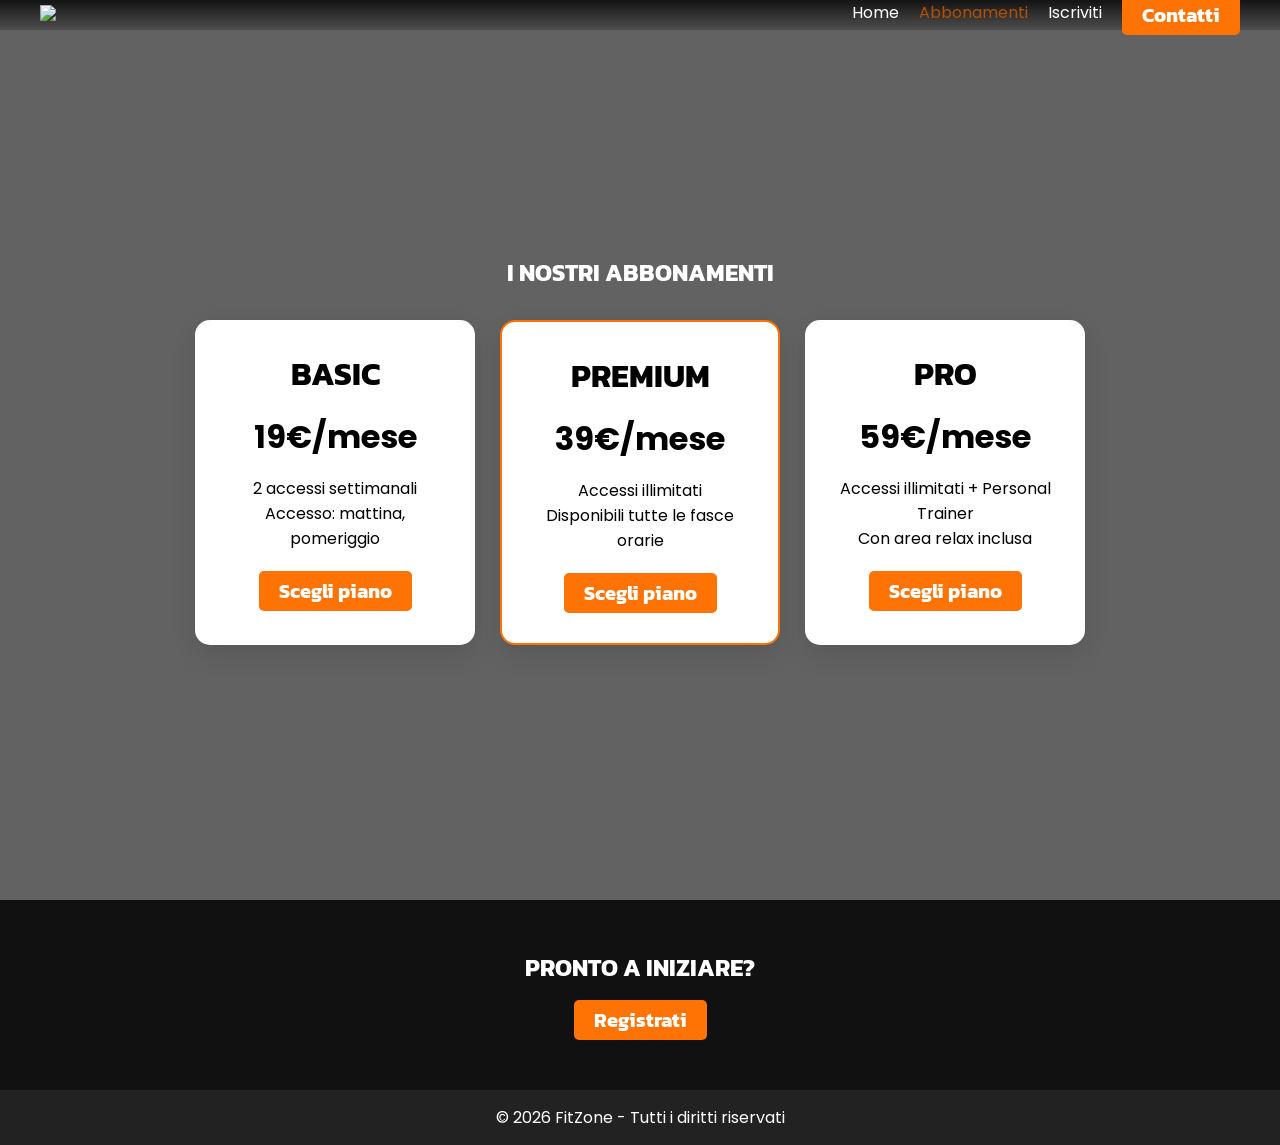
==== abbonamenti.html @ d99550fc "Add files via upload" ====
<!DOCTYPE html>
<html lang="it">
<head>
    <meta charset="UTF-8">
    <meta name="viewport" content="width=device-width, initial-scale=1.0">
    <title>FitZone</title>
    <link rel="stylesheet" href="style.css">
    <link rel="preconnect" href="https://fonts.googleapis.com">
    <link rel="preconnect" href="https://fonts.gstatic.com" crossorigin>
    <link href="https://fonts.googleapis.com/css2?family=Kanit:wght@400;500;700&family=Poppins:wght@300;400;500&display=swap" rel="stylesheet">
</head>
<body>

    <header>
        <nav class="navbar">
            <a class="logo" href="index.html"><img src="img/FitZone_Logo_FIX.png"></a>
            <ul>
                <li><a href="index.html" class="navbar_btn">Home</a></li>
                <li><a href="abbonamenti.html" class="navbar_btn" id="current_page">Abbonamenti</a></li>
                <li><a href="iscriviti.html" class="navbar_btn">Iscriviti</a></li>
                <li><a href="contatti.html" class="btn" class="navbar_btn">Contatti</a></li>
            </ul>
        </nav>
    </header>

<section class="page-bg">
    <section class="pricing-section">
        <h2>I nostri abbonamenti</h2>

        <div class="pricing-cards">
            <div class="pricing-card">
                <h3>Basic</h3>
                <p class="price">19€/mese</p>
                <p>2 accessi settimanali</p>
                <p>Accesso: mattina, pomeriggio</p>
                <a href="iscriviti.html" class="btn">Scegli piano</a>
            </div>

            <div class="pricing-card featured">
                <h3>Premium</h3>
                <p class="price">39€/mese</p>
                <p>Accessi illimitati</p>
                <p>Disponibili tutte le fasce orarie</p>
                <a href="iscriviti.html" class="btn">Scegli piano</a>
            </div>

            <div class="pricing-card">
                <h3>Pro</h3>
                <p class="price">59€/mese</p>
                <p>Accessi illimitati + Personal Trainer</p>
                <p>Con area relax inclusa</p>
                <a href="iscriviti.html" class="btn">Scegli piano</a>
            </div>
        </div>
    </section>
</section>

    <section class="cta">
        <h2>Pronto a iniziare?</h2>
        <a href="iscriviti.html" class="btn">Registrati</a>
    </section>

    <footer>
        <p>© 2026 FitZone - Tutti i diritti riservati</p>
    </footer>

</body>
</html>
---- style.css ----
* {
    margin: 0;
    padding: 0;
    box-sizing: border-box;
    font-family: 'Poppins', sans-serif;
}
h1,h2,h3 {
    font-family: 'Kanit', sans-serif;
    text-transform: uppercase;
}

body {
    background-color: #f4f4f4;
}

.navbar {
    position: fixed;
    width: 100%;
    display: flex;
    justify-content: space-between;
    align-items: center;
    background: 
            linear-gradient(rgba(0, 0, 0, 0.8), rgba(0, 0, 0, 0.2));
    color: white;
    padding: 0px 40px;
}

.navbar ul {
    list-style: none;
    display: flex;
}

.navbar ul li {
    margin-left: 20px;
}

.navbar ul li a {
    color: white;
    text-decoration: none;
}

.navbar_btn:hover {
    transition: 0.2s;
    color: #b35000;
    text-decoration: none;
}

#current_page {
    color: #b35000;
}


.btn:hover {
    transition: 0.2s;
    padding: 5px 20px;
    background: #b35000;
    color: white;
    text-decoration: none;
    border-radius: 5px;
}

.hero {
    height: 95vh;
    background: 
        linear-gradient(rgba(0, 0, 0, 0.5), rgba(0, 0, 0, 0.5)),
        url('https://images.unsplash.com/photo-1558611848-73f7eb4001a1') no-repeat center/cover;
    display: flex;
    align-items: center;
    justify-content: center;
    color: rgb(255, 255, 255);
    text-align: center;
    background-attachment: fixed;
}

.hero-text h1 {
    font-size: 65px;
}

.hero-text p {
    margin: 20px 0;
}

.page-bg {
    min-height: 100vh;
    background: 
        linear-gradient(rgba(0,0,0,0.6), rgba(0,0,0,0.6)),
        url('https://images.unsplash.com/photo-1558611848-73f7eb4001a1') no-repeat center/cover;
    display: flex;
    justify-content: center;
    align-items: center;
    background-attachment: fixed;
}

.form-section {
    max-width: 400px;
    width: 100%;
    margin: 60px auto;
    background: white;
    padding: 30px;
    border-radius: 10px;
    box-shadow: 0 10px 25px rgba(0,0,0,0.1);
    text-align: center;
}

.form-section h2 {
    margin-bottom: 20px;
}

form {
    display: flex;
    flex-direction: column;
}

form label {
    text-align: left;
    margin-top: 10px;
}

form input, form select {
    padding: 10px;
    margin-top: 5px;
    border-radius: 5px;
    border: 1px solid #ccc;
}

form button {
    margin-top: 20px;
}

#limitazioni{
    margin-top: 20px;
    font-weight: bold;
    color:#fe7303;
}

#messaggio{
    margin-top: 20px;
}

.btn {
    font-family: 'Kanit', sans-serif;
    font-weight: bold;
    font-size: 20px;
    padding: 5px 20px;
    background: #fe7303;
    color: white;
    text-decoration: none;
    border-radius: 5px;
}


.services {
    padding: 60px 20px;
    text-align: center;
}

.cards {
    display: flex;
    justify-content: center;
    margin-top: 30px;
    gap: 20px;
}

.card {
    background: white;
    padding: 20px;
    border-radius: 10px;
    width: 250px;
    box-shadow: 0 10px 25px rgba(0, 0, 0, 0.1);
}

.pricing-section {
    text-align: center;
    padding: 60px 20px;
}

.pricing-section h2{
    color: white;
}

.pricing-cards {
    display: flex;
    justify-content: center;
    gap: 25px;
    margin-top: 30px;
    flex-wrap: wrap;
}

.pricing-card {
    background: white;
    padding: 30px;
    width: 280px;
    border-radius: 15px;
    box-shadow: 0 10px 25px rgba(0,0,0,0.1);
}

.pricing-card .btn {
    display: inline-block;
    margin-top: 20px;
}

.pricing-card h3 {
    font-size: 2rem;
}

.price {
    font-size: 2rem;
    margin: 15px 0;
    font-weight: bold;
}

.featured {
    border: 2px solid #fe7303;
}

.contact-form textarea {
    width: 100%;
    height: 150px;
    padding: 10px;
    margin-top: 10px;
    margin-bottom: 15px;
    border-radius: 8px;
    border: 1px solid #ccc;
    resize: none;
}

.contact-details {
    padding: 80px 20px;
}

.contact-container {
    max-width: 1200px;
    margin: auto;
    display: flex;
    gap: 40px;
    align-items: stretch;
    justify-content: center;
    flex-wrap: wrap;
}

.contact-left {
    flex: 1;
    min-width: 320px;
}

.contact-left h2 {
    margin-bottom: 25px;
    font-size: 3rem;
}

.info-box {
    background: white;
    padding: 20px;
    border-radius: 12px;
    margin-bottom: 20px;
    box-shadow: 0 10px 25px rgba(0,0,0,0.1);
}

.info-box h3 {
    margin-bottom: 8px;
}

.contact-right {
    flex: 1;
    min-width: 320px;
}

.gmap_iframe {
    width: 100%;
    height: 100%;
    min-height: 500px;
    border: 0;
    border-radius: 15px;
    box-shadow: 0 10px 25px rgba(0,0,0,0.1);
}

.cta {
    background: #111;
    color: white;
    text-align: center;
    padding: 50px;
}

.cta .btn {
    margin-top: 15px;
    display: inline-block;
}


footer {
    background: #222;
    color: white;
    text-align: center;
    padding: 15px;
}
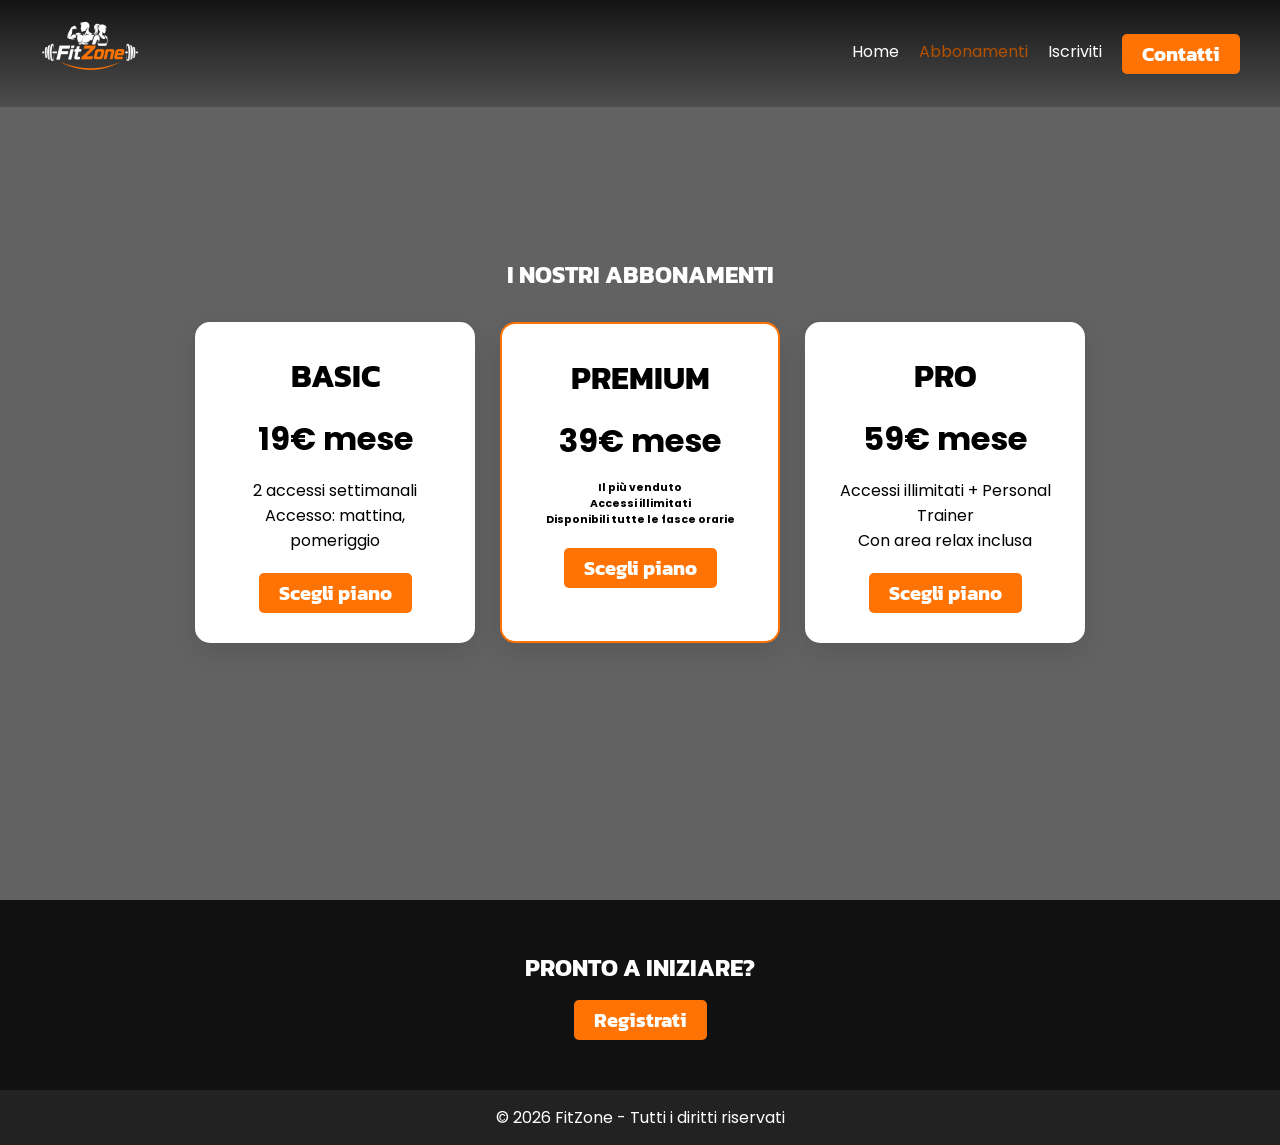
==== commit 94e171fb: "Update abbonamenti.html" ====
--- a/abbonamenti.html
+++ b/abbonamenti.html
@@ -30,7 +30,7 @@
         <div class="pricing-cards">
             <div class="pricing-card">
                 <h3>Basic</h3>
-                <p class="price">19€/mese</p>
+                <p class="price">19€ mese</p>
                 <p>2 accessi settimanali</p>
                 <p>Accesso: mattina, pomeriggio</p>
                 <a href="iscriviti.html" class="btn">Scegli piano</a>
@@ -38,7 +38,8 @@
 
             <div class="pricing-card featured">
                 <h3>Premium</h3>
-                <p class="price">39€/mese</p>
+                <p class="price">39€ mese</p>
+                <h6> Il più venduto <h6>
                 <p>Accessi illimitati</p>
                 <p>Disponibili tutte le fasce orarie</p>
                 <a href="iscriviti.html" class="btn">Scegli piano</a>
@@ -46,7 +47,7 @@
 
             <div class="pricing-card">
                 <h3>Pro</h3>
-                <p class="price">59€/mese</p>
+                <p class="price">59€ mese</p>
                 <p>Accessi illimitati + Personal Trainer</p>
                 <p>Con area relax inclusa</p>
                 <a href="iscriviti.html" class="btn">Scegli piano</a>
@@ -65,4 +66,4 @@
     </footer>
 
 </body>
-</html>+</html>
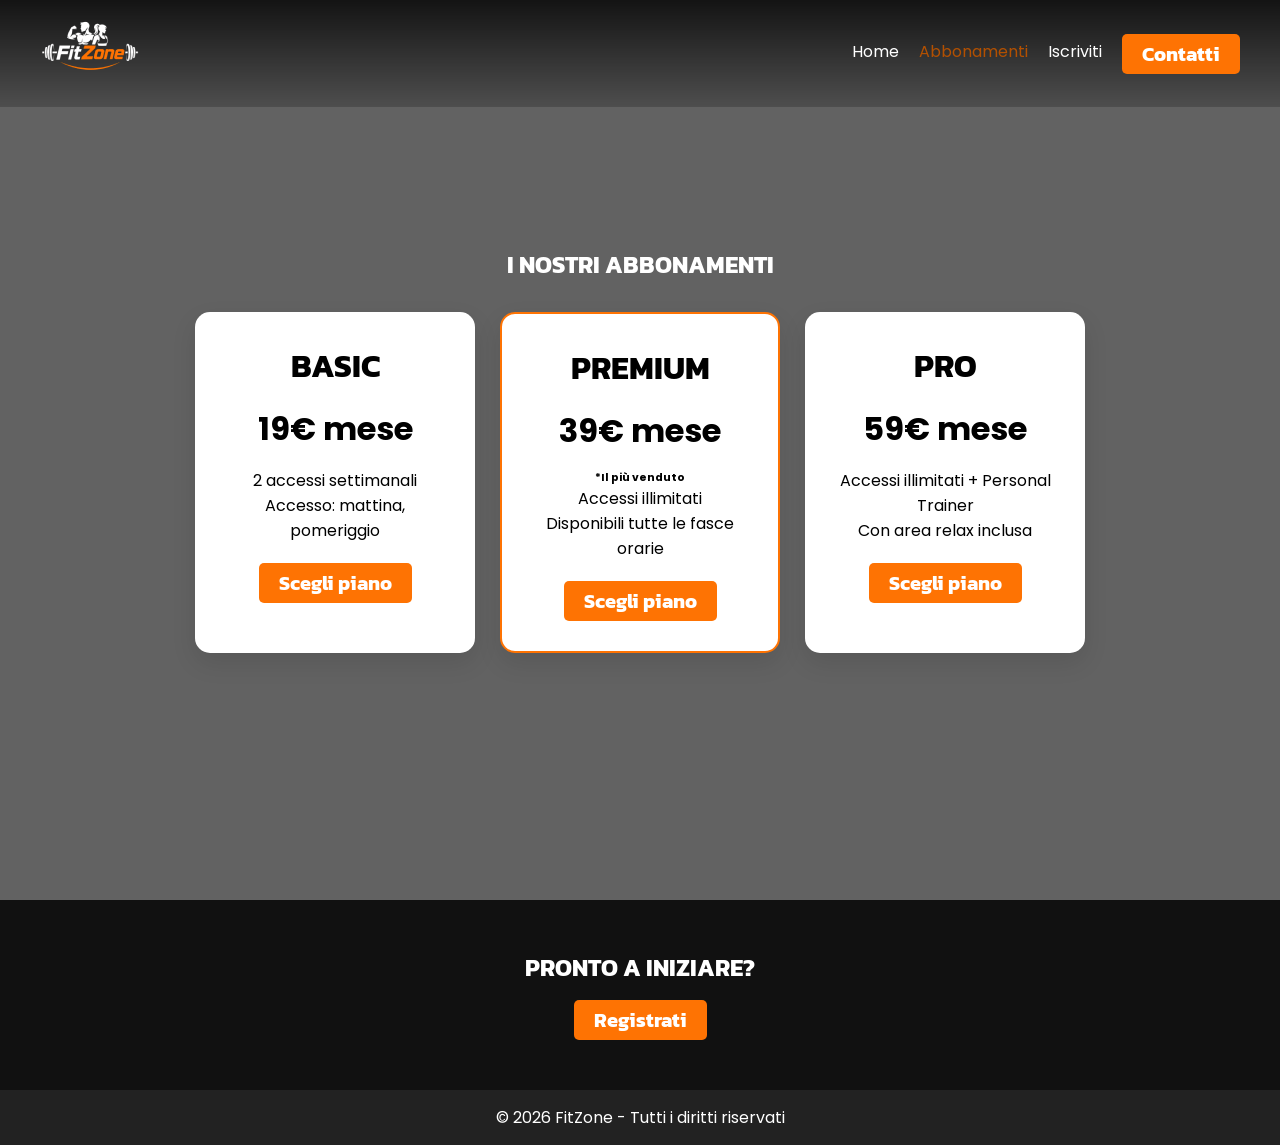
==== commit c8f00a85: "Update abbonamenti.html" ====
--- a/abbonamenti.html
+++ b/abbonamenti.html
@@ -39,7 +39,7 @@
             <div class="pricing-card featured">
                 <h3>Premium</h3>
                 <p class="price">39€ mese</p>
-                <h6> Il più venduto <h6>
+                <h6>*Il più venduto </h6>
                 <p>Accessi illimitati</p>
                 <p>Disponibili tutte le fasce orarie</p>
                 <a href="iscriviti.html" class="btn">Scegli piano</a>
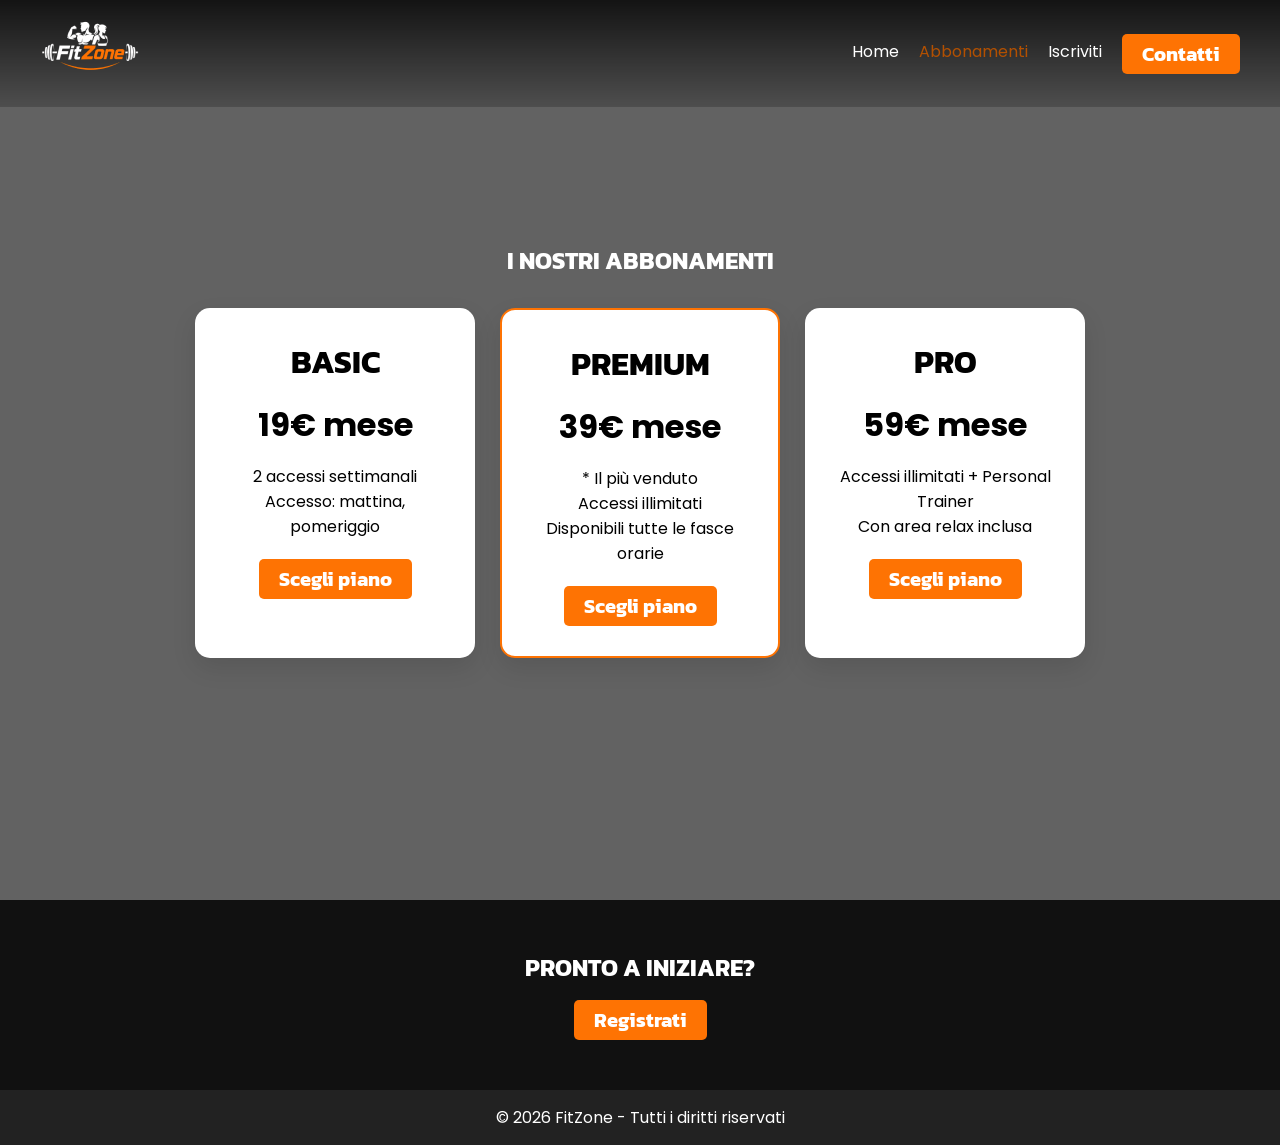
==== commit e19811d1: "Update abbonamenti.html" ====
--- a/abbonamenti.html
+++ b/abbonamenti.html
@@ -39,7 +39,7 @@
             <div class="pricing-card featured">
                 <h3>Premium</h3>
                 <p class="price">39€ mese</p>
-                <h6>*Il più venduto </h6>
+                <span class="best-seller">* Il più venduto</span>
                 <p>Accessi illimitati</p>
                 <p>Disponibili tutte le fasce orarie</p>
                 <a href="iscriviti.html" class="btn">Scegli piano</a>
